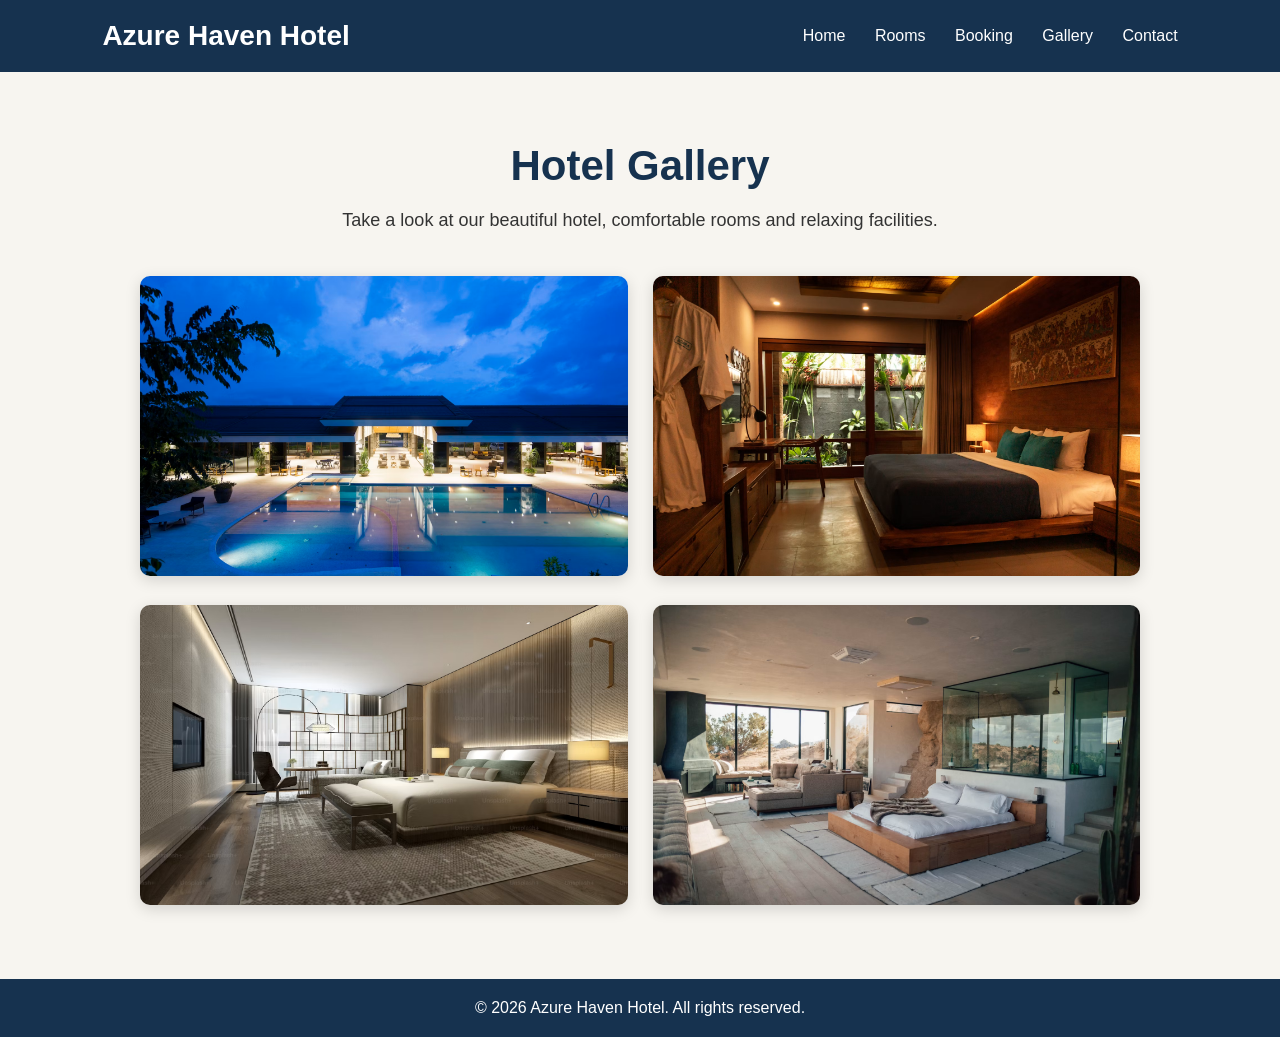
==== hotel-booking/gallery.html @ fa0780e3 "Add files via upload" ====
<!DOCTYPE html>
<html lang="en">

<head>
    <meta charset="UTF-8">
    <meta name="viewport" content="width=device-width, initial-scale=1.0">
    <title>Azure Haven Hotel | Gallery</title>
    <link rel="stylesheet" href="css/style.css">
</head>

<body>

    <header>
        <h1>Azure Haven Hotel</h1>

        <nav aria-label="Main navigation">
            <a href="index.html">Home</a>
            <a href="rooms.html">Rooms</a>
            <a href="booking.html">Booking</a>
            <a href="gallery.html">Gallery</a>
            <a href="contact.html">Contact</a>
        </nav>
    </header>

    <main>
        <section class="gallery-section">

            <h2>Hotel Gallery</h2>

            <p>
                Take a look at our beautiful hotel, comfortable rooms
                and relaxing facilities.
            </p>

            <div class="gallery-container">

    <a href="images/hotel-main.jpg" target="_blank">
        <img src="images/hotel-main.jpg" alt="Azure Haven Hotel">
    </a>

    <a href="images/standard-room.jpg.avif" target="_blank">
        <img src="images/standard-room.jpg.avif" alt="Standard room">
    </a>

    <a href="images/deluxe-room.jpg" target="_blank">
        <img src="images/deluxe-room.jpg" alt="Deluxe room">
    </a>

    <a href="images/luxury-suite.jpg" target="_blank">
        <img src="images/luxury-suite.jpg" alt="Luxury suite">
    </a>

</div>
        </section>
    </main>

    <footer>
        <p>&copy; 2026 Azure Haven Hotel. All rights reserved.</p>
    </footer>

</body>

</html>
---- hotel-booking/css/style.css ----
* {
    margin: 0;
    padding: 0;
    box-sizing: border-box;
}

body {
    font-family: Arial, sans-serif;
    background-color: #f7f5f0;
    color: #333;
}

header {
    background-color: #16324f;
    color: white;
    padding: 20px 8%;
    display: flex;
    justify-content: space-between;
    align-items: center;
}

header h1 {
    font-size: 28px;
}

nav a {
    color: white;
    text-decoration: none;
    margin-left: 25px;
    font-size: 16px;
}

nav a:hover {
    color: #d4af37;
}

main section {
    text-align: center;
    padding: 100px 20px;
}

main h2 {
    font-size: 42px;
    color: #16324f;
    margin-bottom: 20px;
}

main p {
    max-width: 700px;
    margin: 0 auto 30px;
    line-height: 1.7;
    font-size: 18px;
}

main section > a {
    display: inline-block;
    background-color: #d4af37;
    color: #16324f;
    padding: 14px 30px;
    text-decoration: none;
    border-radius: 5px;
    font-weight: bold;
}

main section > a:hover {
    transform: scale(1.05);
}

footer {
    background-color: #16324f;
    color: white;
    text-align: center;
    padding: 20px;
}
.hero-image {
    width: 100%;
    max-width: 1000px;
    height: 450px;
    object-fit: cover;
    border-radius: 10px;
    margin-bottom: 40px;
    box-shadow: 0 4px 15px rgba(0, 0, 0, 0.2);
}
/* Rooms Page */

.rooms-section {
    padding: 70px 8%;
}

.rooms-section > p {
    margin-bottom: 45px;
}

.rooms-container {
    display: flex;
    justify-content: center;
    gap: 30px;
    flex-wrap: wrap;
}

.room-card {
    background-color: white;
    width: 300px;
    padding: 30px 25px;
    border-radius: 10px;
    box-shadow: 0 4px 15px rgba(0, 0, 0, 0.15);
    text-align: center;
}

.room-card h3 {
    color: #16324f;
    font-size: 24px;
    margin-bottom: 15px;
}

.room-card p {
    font-size: 16px;
    margin-bottom: 20px;
    line-height: 1.5;
}

.room-card a {
    display: inline-block;
    background-color: #d4af37;
    color: #16324f;
    padding: 12px 25px;
    text-decoration: none;
    border-radius: 5px;
    font-weight: bold;
}

.room-card a:hover {
    transform: scale(1.05);
}
.room-image {
    width: 100%;
    height: 180px;
    object-fit: cover;
    border-radius: 8px;
    margin-bottom: 20px;
}
/* Booking Page */

.booking-section {
    padding: 70px 20px;
    text-align: center;
}

.booking-section h2 {
    font-size: 42px;
    color: #16324f;
    margin-bottom: 10px;
}

.booking-section > p {
    font-size: 18px;
    margin-bottom: 35px;
}

.booking-form {
    max-width: 600px;
    margin: 0 auto;
    background-color: white;
    padding: 35px;
    border-radius: 10px;
    box-shadow: 0 4px 15px rgba(0, 0, 0, 0.15);
    text-align: left;
}

.booking-form label {
    display: block;
    font-weight: bold;
    margin-bottom: 8px;
}

.booking-form input,
.booking-form select {
    width: 100%;
    padding: 12px;
    margin-bottom: 20px;
    border: 1px solid #ccc;
    border-radius: 5px;
    box-sizing: border-box;
    font-size: 16px;
}

.booking-form button {
    width: 100%;
    background-color: #d4af37;
    color: #16324f;
    padding: 14px;
    border: none;
    border-radius: 5px;
    font-size: 17px;
    font-weight: bold;
    cursor: pointer;
}

.booking-form button:hover {
    transform: scale(1.02);
}
/* Gallery Page */

.gallery-section {
    padding: 70px 20px;
    text-align: center;
}

.gallery-section h2 {
    font-size: 42px;
    color: #16324f;
    margin-bottom: 15px;
}

.gallery-section > p {
    font-size: 18px;
    margin-bottom: 40px;
}

.gallery-container {
    max-width: 1000px;
    margin: 0 auto;
    display: grid;
    grid-template-columns: repeat(2, 1fr);
    gap: 25px;
}

.gallery-container img {
    width: 100%;
    height: 300px;
    object-fit: cover;
    border-radius: 10px;
    box-shadow: 0 4px 15px rgba(0, 0, 0, 0.15);
}
/* Contact Page */

.contact-section {
    padding: 70px 20px;
    text-align: center;
}

.contact-section h2 {
    font-size: 42px;
    color: #16324f;
    margin-bottom: 15px;
}

.contact-section > p {
    font-size: 18px;
    margin-bottom: 40px;
}

.contact-form {
    max-width: 600px;
    margin: 0 auto;
    background-color: white;
    padding: 35px;
    border-radius: 10px;
    box-shadow: 0 4px 15px rgba(0, 0, 0, 0.15);
    text-align: left;
}

.contact-form label {
    display: block;
    font-weight: bold;
    margin-bottom: 8px;
}

.contact-form input,
.contact-form textarea {
    width: 100%;
    padding: 12px;
    margin-bottom: 20px;
    border: 1px solid #ccc;
    border-radius: 5px;
    box-sizing: border-box;
    font-size: 16px;
}

.contact-form button {
    width: 100%;
    background-color: #d4af37;
    color: #16324f;
    padding: 14px;
    border: none;
    border-radius: 5px;
    font-size: 17px;
    font-weight: bold;
    cursor: pointer;
}

.contact-form button:hover {
    transform: scale(1.02);
}

/* Responsive Design */

@media (max-width: 768px) {

    header {
        flex-direction: column;
        text-align: center;
    }

    nav {
        margin-top: 15px;
    }

    nav a {
        display: inline-block;
        margin: 5px 8px;
    }

    .hero-image {
        height: 300px;
    }

    .rooms-container {
        flex-direction: column;
        align-items: center;
    }

    .room-card {
        width: 90%;
    }

    .gallery-container {
        grid-template-columns: 1fr;
    }

    .booking-form,
    .contact-form {
        width: 90%;
        box-sizing: border-box;
    }
}
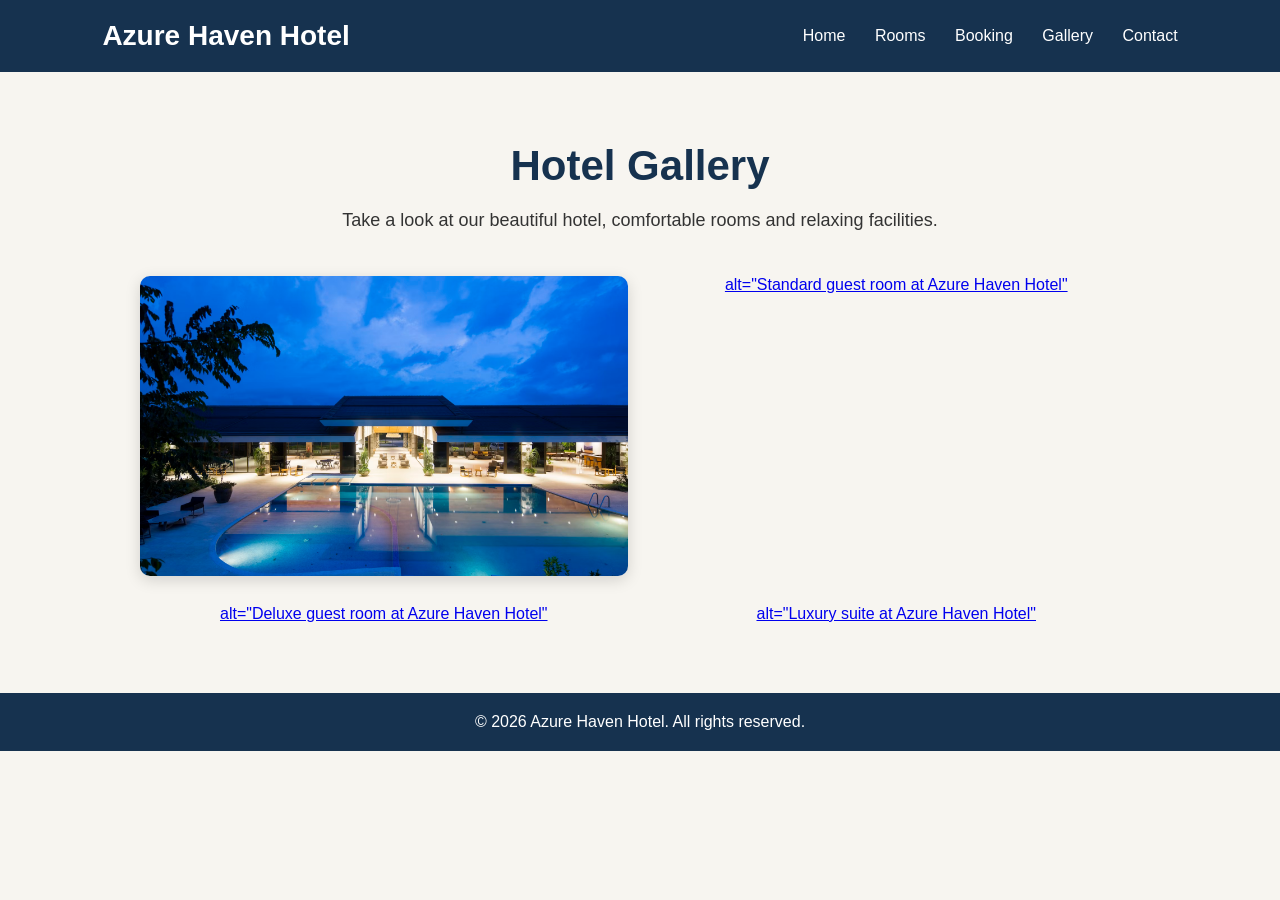
==== commit c806ee22: "Update gallery.html" ====
--- a/hotel-booking/gallery.html
+++ b/hotel-booking/gallery.html
@@ -35,19 +35,19 @@
             <div class="gallery-container">
 
     <a href="images/hotel-main.jpg" target="_blank">
-        <img src="images/hotel-main.jpg" alt="Azure Haven Hotel">
+<img src="images/hotel-main.jpg" alt="Exterior view of Azure Haven Hotel">
     </a>
 
     <a href="images/standard-room.jpg.avif" target="_blank">
-        <img src="images/standard-room.jpg.avif" alt="Standard room">
+        alt="Standard guest room at Azure Haven Hotel"
     </a>
 
     <a href="images/deluxe-room.jpg" target="_blank">
-        <img src="images/deluxe-room.jpg" alt="Deluxe room">
+        alt="Deluxe guest room at Azure Haven Hotel"
     </a>
 
     <a href="images/luxury-suite.jpg" target="_blank">
-        <img src="images/luxury-suite.jpg" alt="Luxury suite">
+        alt="Luxury suite at Azure Haven Hotel"
     </a>
 
 </div>
@@ -60,4 +60,4 @@
 
 </body>
 
-</html>+</html>
